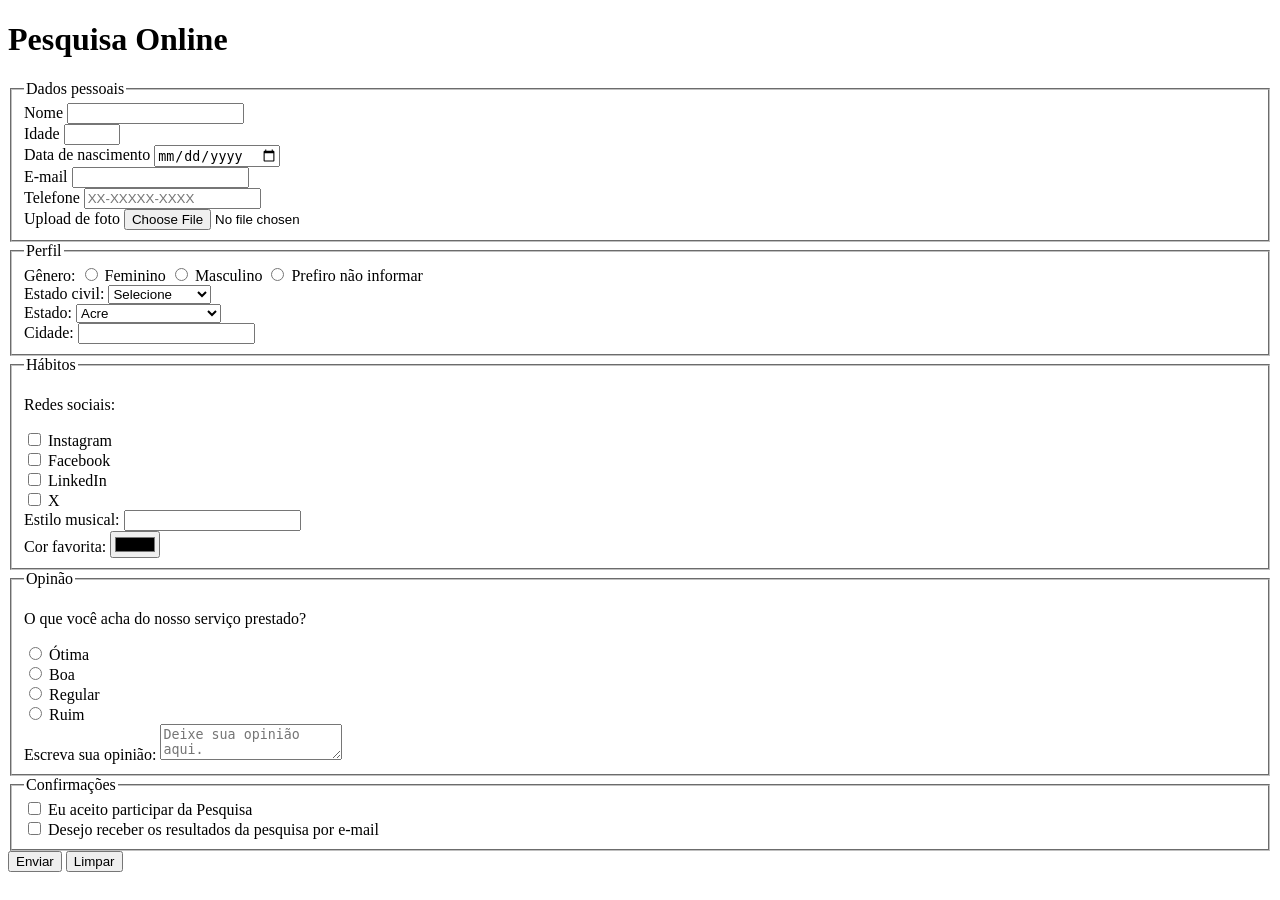
==== index.html @ 0c801239 "adicionado sessao de confirmacao" ====
<!DOCTYPE html>
<html lang="pt-BR">

<head>
    <meta charset="UTF-8">
    <meta name="viewport" content="width=device-width, initial-scale=1.0">
    <title>Pesquisa Culturama</title>
</head>

<body>
    <header>
        <h1>Pesquisa Online</h1>
    </header>
    <section>
        <form action="" method="get">
            <fieldset>
                <!-- Dados pessoais -->
                <legend>Dados pessoais</legend>
                <label for="name">Nome</label>
                <input id="name" type="text" name="userName" required>
                <br>
                <label for="age">Idade</label>
                <input id="age" type="number" name="userAge" min="12" max="100" required>
                <br>
                <label for="birthDate">Data de nascimento</label>
                <input id="birthDate" type="date" name="userBirthDate">
                <br>
                <label for="email">E-mail</label>
                <input id="email" type="email" name="userEmail" required>
                <br>
                <label for="phone">Telefone</label>
                <input id="phone" type="tel" name="userPhone" pattern="[0-9]{11}" placeholder="XX-XXXXX-XXXX">
                <br>
                <label for="image">Upload de foto</label>
                <input id="image" type="file" accept="image/*" name="userImage">
                <br>
            </fieldset>

            <fieldset>
                <legend>Perfil</legend>

                <label for="userGender">Gênero:</label>
                <input id="fem" type="radio" name="userGender" value="Feminino">
                <label for="fem">Feminino</label>
                <input id="male" type="radio" name="userGender" value="Masculino">
                <label for="male">Masculino</label>
                <input id="notInformed" type="radio" name="userGender" value="notInformed">
                <label for="notInformed">Prefiro não informar</label>
                <br>
                <label for="maritalStatus">Estado civil:</label>
                <select id="maritalStatus" name="userMaritalStatus">
                    <option value="notInformed">Selecione</option>
                    <option value="casado">Casado</option>
                    <option value="solteiro">Solteiro</option>
                    <option value="divorciado">Divorciado</option>
                    <option value="uniao_estavel">União estável</option>
                    <option value="viuvo">Viúvo</option>
                    <br>
                </select>
                <br>
                <label for="state">Estado:</label>
                <select id="state" name="userState" required>
                    <option value="acre">Acre</option>
                    <option value="alagoas">Alagoas</option>
                    <option value="amapa">Amapá</option>
                    <option value="amazonas">Amazonas</option>
                    <option value="bahia">Bahia</option>
                    <option value="ceara">Ceará</option>
                    <option value="distritoFederal">Distrito Federal</option>
                    <option value="espiritoSanto">Espírito Santo</option>
                    <option value="goias">Goiás</option>
                    <option value="maranhao">Maranhão</option>
                    <option value="matoGrossoDoSul">Mato Grosso do Sul</option>
                    <option value="matoGrosso">Mato Grosso</option>
                    <option value="minasGerais">Minas Gerais</option>
                    <option value="para">Pará</option>
                    <option value="paraiba">Paraíba</option>
                    <option value="parana">Paraná</option>
                    <option value="pernambuco">Pernambuco</option>
                    <option value="piaui">Piauí</option>
                    <option value="rioGrandeDoNorte">Rio Grande do Norte</option>
                    <option value="rioDeJaneiro">Rio de Janeiro</option>
                    <option value="rioGrandeDoNorte">Rio Grande do Norte</option>
                    <option value="rioGrandeDoSul">Rio Grande do Sul</option>
                    <option value="rondonia">Rondônia</option>
                    <option value="roraima">Roraima</option>
                    <option value="santaCatarina">Santa Catarina</option>
                    <option value="saoPaulo">São Paulo</option>
                    <option value="sergipe">Sergipe</option>
                    <option value="tocantins">Tocantins</option>
                </select>
                <br>
                <label for="city">Cidade:</label>
                <input id="city" type="text" name="userCity">
            </fieldset>


            <fieldset>
                <legend>Hábitos</legend>

                <p>Redes sociais:</p>
                <input id="instagram" type="checkbox" name="social" value="instagram">
                <label for="instagram">Instagram</label>
                <br>
                <input id="facebook" type="checkbox" name="social" value="facebook">
                <label for="facebook">Facebook</label>
                <br>
                <input id="linkedin" type="checkbox" name="social" value="linkedin">
                <label for="linkedin">LinkedIn</label>
                <br>
                <input id="x" type="checkbox" name="social" value="x">
                <label for="x">X</label>
                <br>

                <label for="musicStyle">Estilo musical:</label>
                <input list="styleTTypes" id="musicStyle" name="userMusicStyle" type="text">
                <datalist id="styleTTypes">
                    <option value="Rock">
                    <option value="Pop">
                    <option value="Eletrônica">
                    <option value="Clássica">
                    <option value="Jazz">
                    <option value="MPB">
                </datalist>
                <br>

                <label for="favoriteColor">Cor favorita:</label>
                <input type="color" id="favoriteColor" name="userFavoriteColor">
            </fieldset>

            <fieldset>
                <legend>Opinão</legend>
                <p>O que você acha do nosso serviço prestado?</p>

                <input id="otm" type="radio" name="userSatisfaction" value="otima">
                <label for="otm">Ótima</label><br>
                <input id="boa" type="radio" name="userSatisfaction" value="boa">
                <label for="boa">Boa</label><br>
                <input id="regula" type="radio" name="userSatisfaction" value="regula">
                <label for="regula">Regular</label><br>
                <input id="ruim" type="radio" name="userSatisfaction" value="ruim">
                <label for="ruim">Ruim</label>
                <br>

                <label for="comment">Escreva sua opinião:</label>
                <textarea name="UserComent" id="comment" placeholder="Deixe sua opinião aqui."></textarea>
            </fieldset>

            <fieldset>
                <legend>Confirmações</legend>
                <input type="checkbox" id="userLgpdTerm" name="userLgpd" value="accepted" required>
                <label for="userLgpdTerm">Eu aceito participar da Pesquisa</label>
                <br>
                <input type="checkbox" id="getResult" name="userGetResult" value="yes">
                <label for="getResult">Desejo receber os resultados da pesquisa por e-mail</label>
            </fieldset>


            <!-- botão de envio -->
            <button type="submit">Enviar</button>
            <button type="reset">Limpar</button>
        </form>
    </section>
</body>

</html>
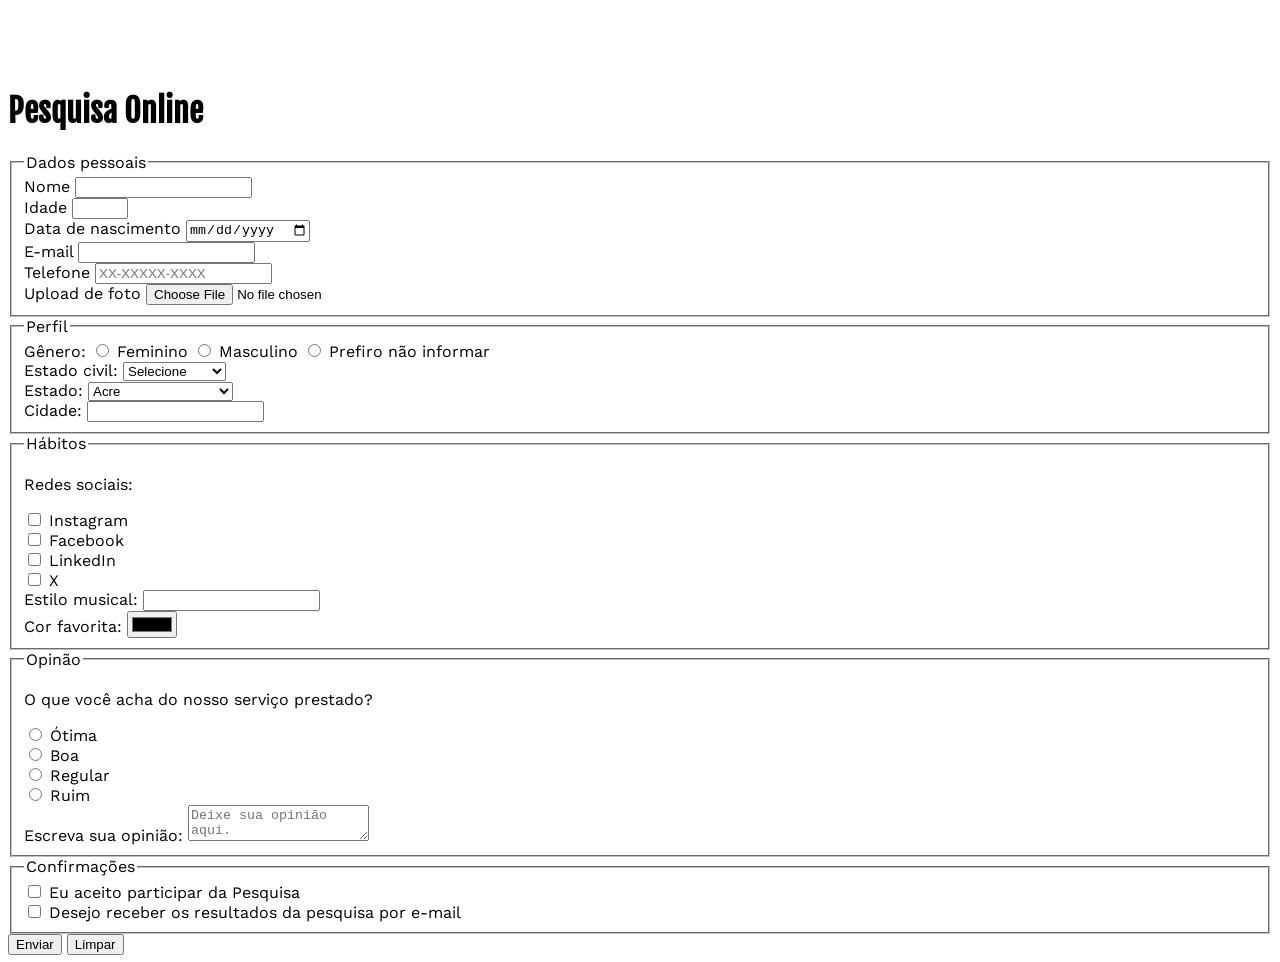
==== commit 7c826810: "imagens e fonte" ====
--- a/index.html
+++ b/index.html
@@ -4,11 +4,17 @@
 <head>
     <meta charset="UTF-8">
     <meta name="viewport" content="width=device-width, initial-scale=1.0">
+    <link rel="icon" href="culturama-favicon.png">
+    <link rel="stylesheet" href="css/style.css">
+    <link rel="preconnect" href="https://fonts.googleapis.com">
+    <link rel="preconnect" href="https://fonts.gstatic.com" crossorigin>
+    <link href="https://fonts.googleapis.com/css2?family=Fjalla+One&family=Work+Sans&display=swap" rel="stylesheet">
     <title>Pesquisa Culturama</title>
 </head>
 
 <body>
     <header>
+        <img src="img/logo-culturama.png" alt="logo culturama">
         <h1>Pesquisa Online</h1>
     </header>
     <section>
--- a/css/style.css
+++ b/css/style.css
@@ -0,0 +1,6 @@
+h1{
+    font-family: 'Fjalla One', sans-serif;
+}
+body{
+    font-family: 'Work Sans', sans-serif;
+}
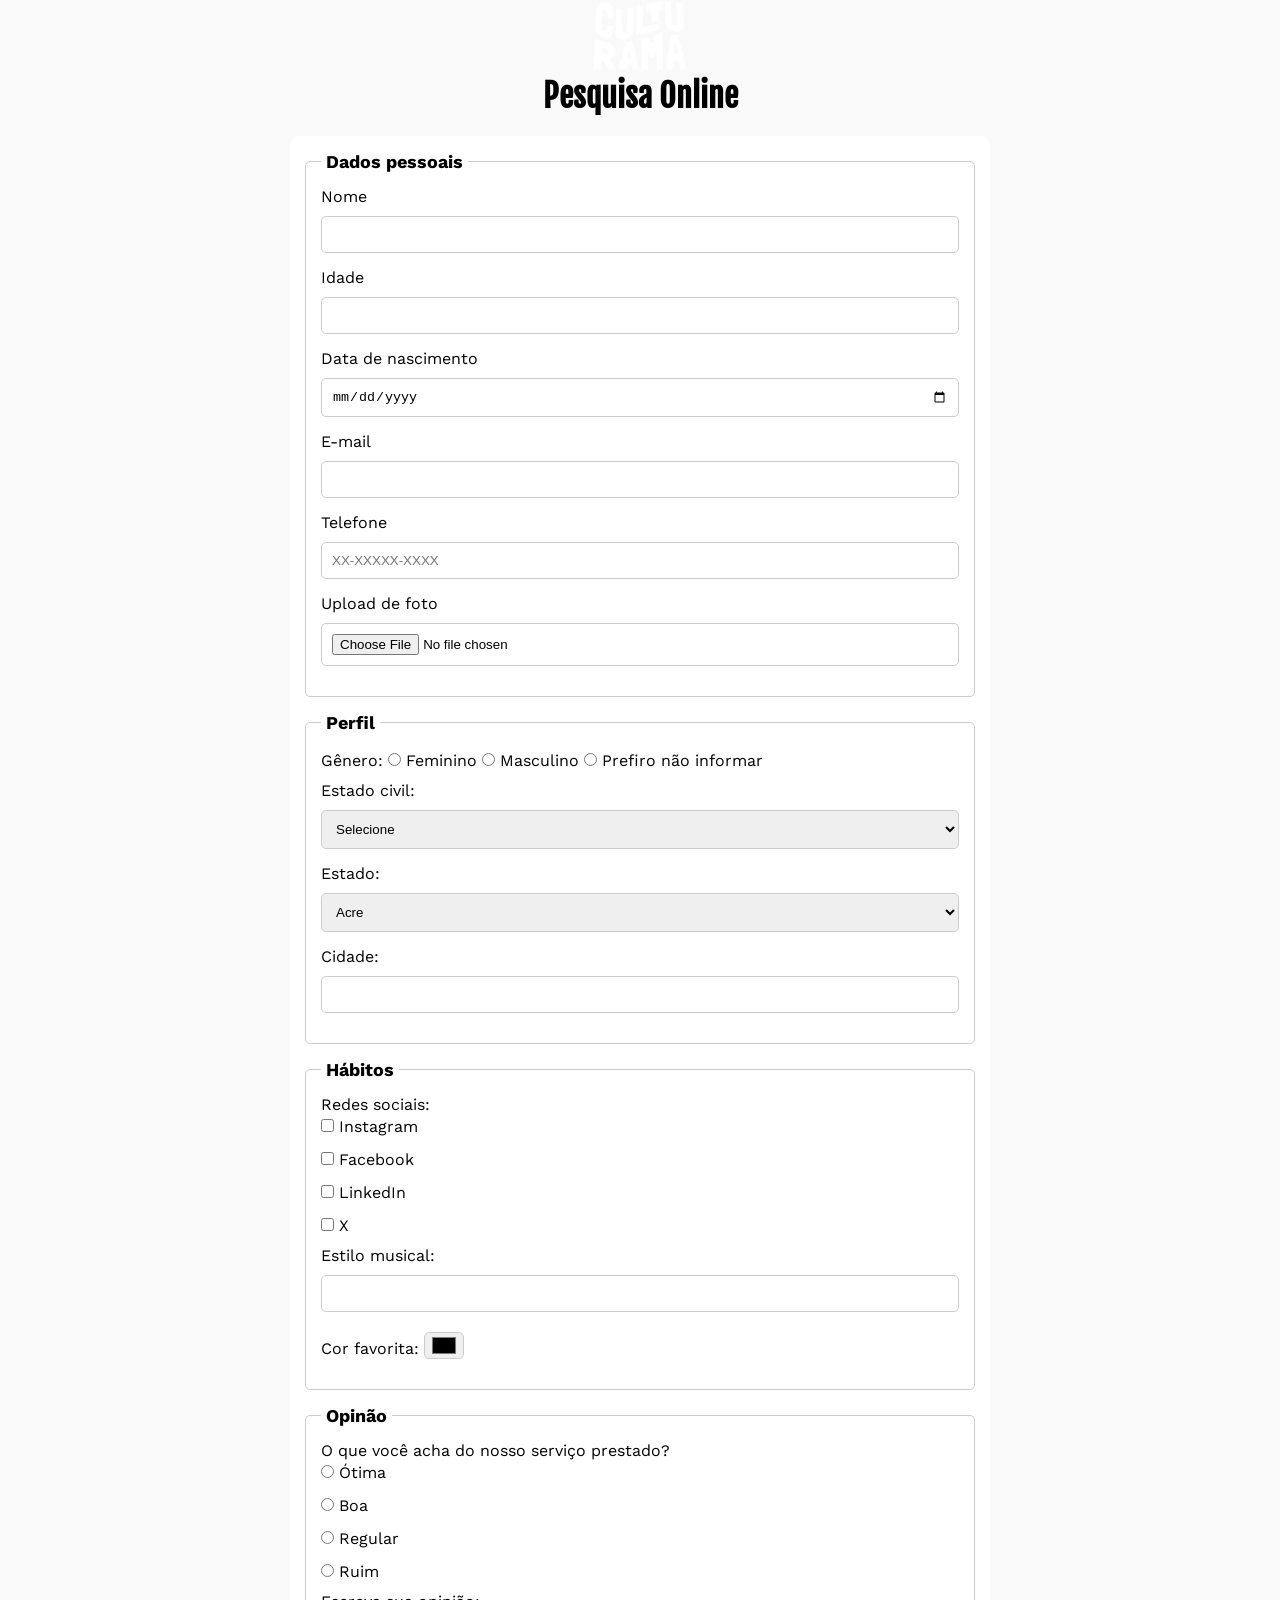
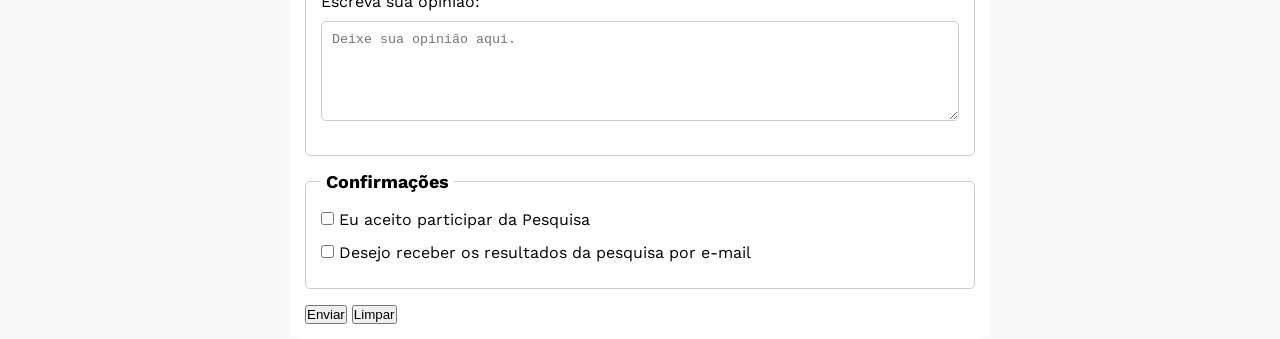
==== commit 87edfbcd: "css" ====
--- a/index.html
+++ b/index.html
@@ -13,160 +13,162 @@
 </head>
 
 <body>
-    <header>
-        <img src="img/logo-culturama.png" alt="logo culturama">
-        <h1>Pesquisa Online</h1>
-    </header>
-    <section>
-        <form action="" method="get">
-            <fieldset>
-                <!-- Dados pessoais -->
-                <legend>Dados pessoais</legend>
-                <label for="name">Nome</label>
-                <input id="name" type="text" name="userName" required>
-                <br>
-                <label for="age">Idade</label>
-                <input id="age" type="number" name="userAge" min="12" max="100" required>
-                <br>
-                <label for="birthDate">Data de nascimento</label>
-                <input id="birthDate" type="date" name="userBirthDate">
-                <br>
-                <label for="email">E-mail</label>
-                <input id="email" type="email" name="userEmail" required>
-                <br>
-                <label for="phone">Telefone</label>
-                <input id="phone" type="tel" name="userPhone" pattern="[0-9]{11}" placeholder="XX-XXXXX-XXXX">
-                <br>
-                <label for="image">Upload de foto</label>
-                <input id="image" type="file" accept="image/*" name="userImage">
-                <br>
-            </fieldset>
+    <main>
+        <header>
+            <img src="img/logo-culturama.png" alt="logo culturama">
+            <h1>Pesquisa Online</h1>
+        </header>
+        <section>
+            <form action="" method="get">
+                <fieldset>
+                    <!-- Dados pessoais -->
+                    <legend>Dados pessoais</legend>
+                    <label for="name">Nome</label>
+                    <input id="name" type="text" name="userName" required>
+                    <br>
+                    <label for="age">Idade</label>
+                    <input id="age" type="number" name="userAge" min="12" max="100" required>
+                    <br>
+                    <label for="birthDate">Data de nascimento</label>
+                    <input id="birthDate" type="date" name="userBirthDate">
+                    <br>
+                    <label for="email">E-mail</label>
+                    <input id="email" type="email" name="userEmail" required>
+                    <br>
+                    <label for="phone">Telefone</label>
+                    <input id="phone" type="tel" name="userPhone" pattern="[0-9]{11}" placeholder="XX-XXXXX-XXXX">
+                    <br>
+                    <label for="image">Upload de foto</label>
+                    <input id="image" type="file" accept="image/*" name="userImage">
+                    <br>
+                </fieldset>
 
-            <fieldset>
-                <legend>Perfil</legend>
+                <fieldset>
+                    <legend>Perfil</legend>
 
-                <label for="userGender">Gênero:</label>
-                <input id="fem" type="radio" name="userGender" value="Feminino">
-                <label for="fem">Feminino</label>
-                <input id="male" type="radio" name="userGender" value="Masculino">
-                <label for="male">Masculino</label>
-                <input id="notInformed" type="radio" name="userGender" value="notInformed">
-                <label for="notInformed">Prefiro não informar</label>
-                <br>
-                <label for="maritalStatus">Estado civil:</label>
-                <select id="maritalStatus" name="userMaritalStatus">
-                    <option value="notInformed">Selecione</option>
-                    <option value="casado">Casado</option>
-                    <option value="solteiro">Solteiro</option>
-                    <option value="divorciado">Divorciado</option>
-                    <option value="uniao_estavel">União estável</option>
-                    <option value="viuvo">Viúvo</option>
+                    <label for="userGender">Gênero:</label>
+                    <input id="fem" type="radio" name="userGender" value="Feminino">
+                    <label for="fem">Feminino</label>
+                    <input id="male" type="radio" name="userGender" value="Masculino">
+                    <label for="male">Masculino</label>
+                    <input id="notInformed" type="radio" name="userGender" value="notInformed">
+                    <label for="notInformed">Prefiro não informar</label>
                     <br>
-                </select>
-                <br>
-                <label for="state">Estado:</label>
-                <select id="state" name="userState" required>
-                    <option value="acre">Acre</option>
-                    <option value="alagoas">Alagoas</option>
-                    <option value="amapa">Amapá</option>
-                    <option value="amazonas">Amazonas</option>
-                    <option value="bahia">Bahia</option>
-                    <option value="ceara">Ceará</option>
-                    <option value="distritoFederal">Distrito Federal</option>
-                    <option value="espiritoSanto">Espírito Santo</option>
-                    <option value="goias">Goiás</option>
-                    <option value="maranhao">Maranhão</option>
-                    <option value="matoGrossoDoSul">Mato Grosso do Sul</option>
-                    <option value="matoGrosso">Mato Grosso</option>
-                    <option value="minasGerais">Minas Gerais</option>
-                    <option value="para">Pará</option>
-                    <option value="paraiba">Paraíba</option>
-                    <option value="parana">Paraná</option>
-                    <option value="pernambuco">Pernambuco</option>
-                    <option value="piaui">Piauí</option>
-                    <option value="rioGrandeDoNorte">Rio Grande do Norte</option>
-                    <option value="rioDeJaneiro">Rio de Janeiro</option>
-                    <option value="rioGrandeDoNorte">Rio Grande do Norte</option>
-                    <option value="rioGrandeDoSul">Rio Grande do Sul</option>
-                    <option value="rondonia">Rondônia</option>
-                    <option value="roraima">Roraima</option>
-                    <option value="santaCatarina">Santa Catarina</option>
-                    <option value="saoPaulo">São Paulo</option>
-                    <option value="sergipe">Sergipe</option>
-                    <option value="tocantins">Tocantins</option>
-                </select>
-                <br>
-                <label for="city">Cidade:</label>
-                <input id="city" type="text" name="userCity">
-            </fieldset>
+                    <label for="maritalStatus">Estado civil:</label>
+                    <select id="maritalStatus" name="userMaritalStatus">
+                        <option value="notInformed">Selecione</option>
+                        <option value="casado">Casado</option>
+                        <option value="solteiro">Solteiro</option>
+                        <option value="divorciado">Divorciado</option>
+                        <option value="uniao_estavel">União estável</option>
+                        <option value="viuvo">Viúvo</option>
+                        <br>
+                    </select>
+                    <br>
+                    <label for="state">Estado:</label>
+                    <select id="state" name="userState" required>
+                        <option value="acre">Acre</option>
+                        <option value="alagoas">Alagoas</option>
+                        <option value="amapa">Amapá</option>
+                        <option value="amazonas">Amazonas</option>
+                        <option value="bahia">Bahia</option>
+                        <option value="ceara">Ceará</option>
+                        <option value="distritoFederal">Distrito Federal</option>
+                        <option value="espiritoSanto">Espírito Santo</option>
+                        <option value="goias">Goiás</option>
+                        <option value="maranhao">Maranhão</option>
+                        <option value="matoGrossoDoSul">Mato Grosso do Sul</option>
+                        <option value="matoGrosso">Mato Grosso</option>
+                        <option value="minasGerais">Minas Gerais</option>
+                        <option value="para">Pará</option>
+                        <option value="paraiba">Paraíba</option>
+                        <option value="parana">Paraná</option>
+                        <option value="pernambuco">Pernambuco</option>
+                        <option value="piaui">Piauí</option>
+                        <option value="rioGrandeDoNorte">Rio Grande do Norte</option>
+                        <option value="rioDeJaneiro">Rio de Janeiro</option>
+                        <option value="rioGrandeDoNorte">Rio Grande do Norte</option>
+                        <option value="rioGrandeDoSul">Rio Grande do Sul</option>
+                        <option value="rondonia">Rondônia</option>
+                        <option value="roraima">Roraima</option>
+                        <option value="santaCatarina">Santa Catarina</option>
+                        <option value="saoPaulo">São Paulo</option>
+                        <option value="sergipe">Sergipe</option>
+                        <option value="tocantins">Tocantins</option>
+                    </select>
+                    <br>
+                    <label for="city">Cidade:</label>
+                    <input id="city" type="text" name="userCity">
+                </fieldset>
 
 
-            <fieldset>
-                <legend>Hábitos</legend>
+                <fieldset>
+                    <legend>Hábitos</legend>
 
-                <p>Redes sociais:</p>
-                <input id="instagram" type="checkbox" name="social" value="instagram">
-                <label for="instagram">Instagram</label>
-                <br>
-                <input id="facebook" type="checkbox" name="social" value="facebook">
-                <label for="facebook">Facebook</label>
-                <br>
-                <input id="linkedin" type="checkbox" name="social" value="linkedin">
-                <label for="linkedin">LinkedIn</label>
-                <br>
-                <input id="x" type="checkbox" name="social" value="x">
-                <label for="x">X</label>
-                <br>
+                    <p>Redes sociais:</p>
+                    <input id="instagram" type="checkbox" name="social" value="instagram">
+                    <label for="instagram">Instagram</label>
+                    <br>
+                    <input id="facebook" type="checkbox" name="social" value="facebook">
+                    <label for="facebook">Facebook</label>
+                    <br>
+                    <input id="linkedin" type="checkbox" name="social" value="linkedin">
+                    <label for="linkedin">LinkedIn</label>
+                    <br>
+                    <input id="x" type="checkbox" name="social" value="x">
+                    <label for="x">X</label>
+                    <br>
 
-                <label for="musicStyle">Estilo musical:</label>
-                <input list="styleTTypes" id="musicStyle" name="userMusicStyle" type="text">
-                <datalist id="styleTTypes">
-                    <option value="Rock">
-                    <option value="Pop">
-                    <option value="Eletrônica">
-                    <option value="Clássica">
-                    <option value="Jazz">
-                    <option value="MPB">
-                </datalist>
-                <br>
+                    <label for="musicStyle">Estilo musical:</label>
+                    <input list="styleTTypes" id="musicStyle" name="userMusicStyle" type="text">
+                    <datalist id="styleTTypes">
+                        <option value="Rock">
+                        <option value="Pop">
+                        <option value="Eletrônica">
+                        <option value="Clássica">
+                        <option value="Jazz">
+                        <option value="MPB">
+                    </datalist>
+                    <br>
 
-                <label for="favoriteColor">Cor favorita:</label>
-                <input type="color" id="favoriteColor" name="userFavoriteColor">
-            </fieldset>
+                    <label for="favoriteColor">Cor favorita:</label>
+                    <input type="color" id="favoriteColor" name="userFavoriteColor">
+                </fieldset>
 
-            <fieldset>
-                <legend>Opinão</legend>
-                <p>O que você acha do nosso serviço prestado?</p>
+                <fieldset>
+                    <legend>Opinão</legend>
+                    <p>O que você acha do nosso serviço prestado?</p>
 
-                <input id="otm" type="radio" name="userSatisfaction" value="otima">
-                <label for="otm">Ótima</label><br>
-                <input id="boa" type="radio" name="userSatisfaction" value="boa">
-                <label for="boa">Boa</label><br>
-                <input id="regula" type="radio" name="userSatisfaction" value="regula">
-                <label for="regula">Regular</label><br>
-                <input id="ruim" type="radio" name="userSatisfaction" value="ruim">
-                <label for="ruim">Ruim</label>
-                <br>
+                    <input id="otm" type="radio" name="userSatisfaction" value="otima">
+                    <label for="otm">Ótima</label><br>
+                    <input id="boa" type="radio" name="userSatisfaction" value="boa">
+                    <label for="boa">Boa</label><br>
+                    <input id="regula" type="radio" name="userSatisfaction" value="regula">
+                    <label for="regula">Regular</label><br>
+                    <input id="ruim" type="radio" name="userSatisfaction" value="ruim">
+                    <label for="ruim">Ruim</label>
+                    <br>
 
-                <label for="comment">Escreva sua opinião:</label>
-                <textarea name="UserComent" id="comment" placeholder="Deixe sua opinião aqui."></textarea>
-            </fieldset>
+                    <label for="comment">Escreva sua opinião:</label>
+                    <textarea name="UserComent" id="comment" placeholder="Deixe sua opinião aqui."></textarea>
+                </fieldset>
 
-            <fieldset>
-                <legend>Confirmações</legend>
-                <input type="checkbox" id="userLgpdTerm" name="userLgpd" value="accepted" required>
-                <label for="userLgpdTerm">Eu aceito participar da Pesquisa</label>
-                <br>
-                <input type="checkbox" id="getResult" name="userGetResult" value="yes">
-                <label for="getResult">Desejo receber os resultados da pesquisa por e-mail</label>
-            </fieldset>
+                <fieldset>
+                    <legend>Confirmações</legend>
+                    <input type="checkbox" id="userLgpdTerm" name="userLgpd" value="accepted" required>
+                    <label for="userLgpdTerm">Eu aceito participar da Pesquisa</label>
+                    <br>
+                    <input type="checkbox" id="getResult" name="userGetResult" value="yes">
+                    <label for="getResult">Desejo receber os resultados da pesquisa por e-mail</label>
+                </fieldset>
 
 
-            <!-- botão de envio -->
-            <button type="submit">Enviar</button>
-            <button type="reset">Limpar</button>
-        </form>
-    </section>
+                <!-- botão de envio -->
+                <button type="submit">Enviar</button>
+                <button type="reset">Limpar</button>
+            </form>
+        </section>
+    </main>
 </body>
 
 </html>
--- a/css/style.css
+++ b/css/style.css
@@ -1,6 +1,76 @@
-h1{
+* {
+    margin: 0;
+    padding: 0;
+    box-sizing: border-box;
+}
+
+body {
+    background-color: #f9f9f9;
+    font-family: 'Work Sans', sans-serif;
+}
+
+main {
+    width: 100%;
+    max-width: 700px;
+    margin: 0 auto;
+}
+
+header {
+    text-align: center;
+    margin-bottom: 20px;
+}
+
+img {
+    width: 100px;
+}
+
+h1 {
     font-family: 'Fjalla One', sans-serif;
 }
-body{
-    font-family: 'Work Sans', sans-serif;
-}+
+form {
+    background-color: #ffffff;
+    padding: 15px;
+    border-radius: 10px;
+}
+
+fieldset {
+    padding: 15px;
+    border: 1px solid #cccccc;
+    border-radius: 5px;
+    margin-bottom: 15px;
+}
+
+legend {
+    font-weight: bold;
+    font-size: 18px;
+    padding: 0 5px;
+}
+
+label {
+    display: inline-block;
+    margin-bottom: 5px;
+}
+
+input, select, textarea {
+    width: 100%;
+    padding: 10px;
+    margin-top: 5px;
+    margin-bottom: 15px;
+    border: 1px solid #cccccc;
+    border-radius: 5px;
+}
+
+textarea {
+    min-height: 100px;
+}
+
+input[type="radio"], input[type="checkbox"] {
+    width: auto;
+}
+
+input[type="color"] {
+    padding: 0 5px;
+    width: 40px;
+}
+
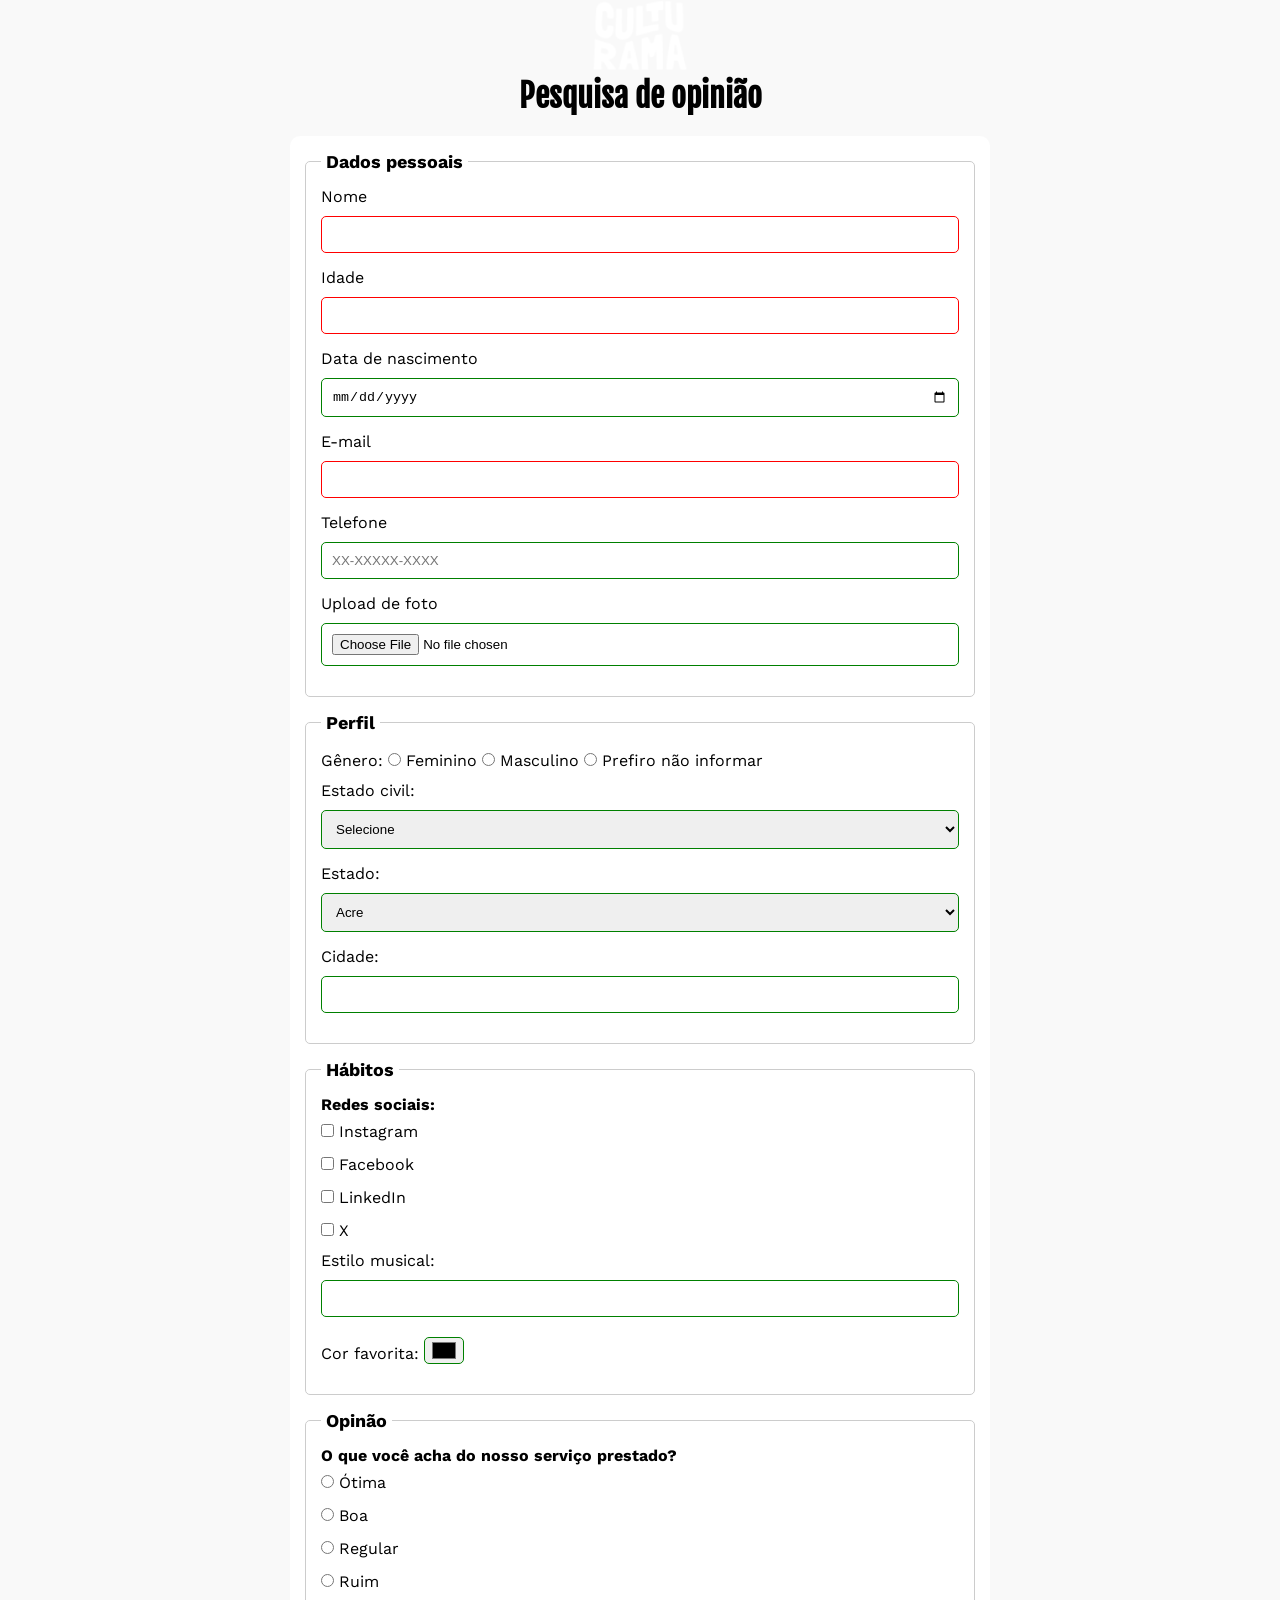
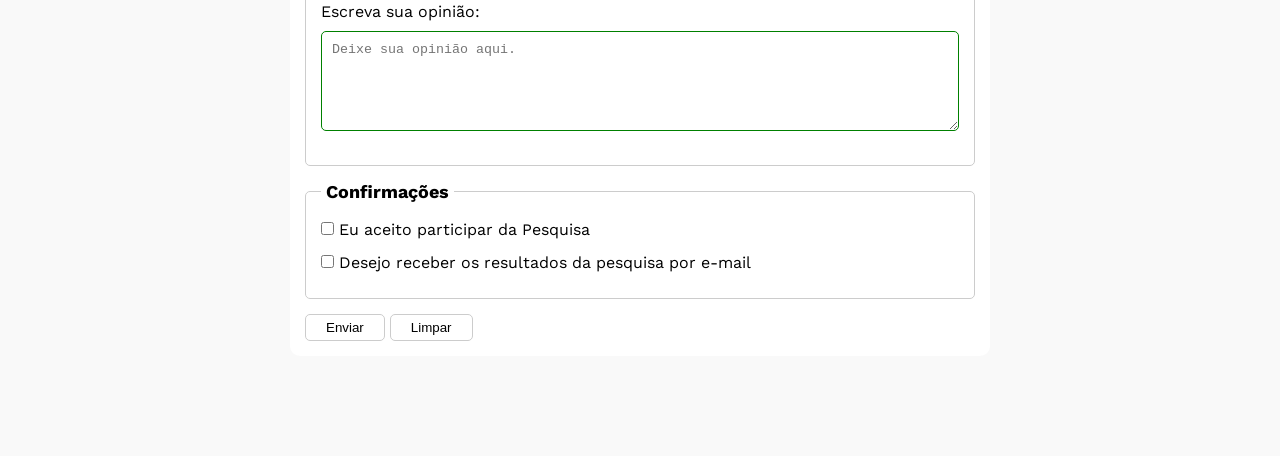
==== commit 24f93e0f: "css button" ====
--- a/index.html
+++ b/index.html
@@ -16,7 +16,7 @@
     <main>
         <header>
             <img src="img/logo-culturama.png" alt="logo culturama">
-            <h1>Pesquisa Online</h1>
+            <h1>Pesquisa de opinião</h1>
         </header>
         <section>
             <form action="" method="get">
--- a/css/style.css
+++ b/css/style.css
@@ -32,6 +32,7 @@
     background-color: #ffffff;
     padding: 15px;
     border-radius: 10px;
+    margin-bottom: 100px;
 }
 
 fieldset {
@@ -50,6 +51,11 @@
 label {
     display: inline-block;
     margin-bottom: 5px;
+}
+
+p {
+    margin-bottom: 5px;
+    font-weight: bold;
 }
 
 input, select, textarea {
@@ -74,3 +80,32 @@
     width: 40px;
 }
 
+input:invalid, 
+select:invalid, 
+textarea:invalid {
+    border-color: red;
+}
+
+input:valid, 
+select:valid, 
+textarea:valid {
+    border-color: green;
+}
+
+button {
+    background-color: #ffffff;
+    padding: 5px 20px;
+    border: 1px solid #cccccc;
+    border-radius: 5px;
+    cursor: pointer;
+}
+
+button[type="submit"]:hover {
+    background-color: #007BFF;
+    color: #ffffff;
+}
+
+button[type="reset"]:hover {
+    background-color: orangered;
+    color: #ffffff;
+}
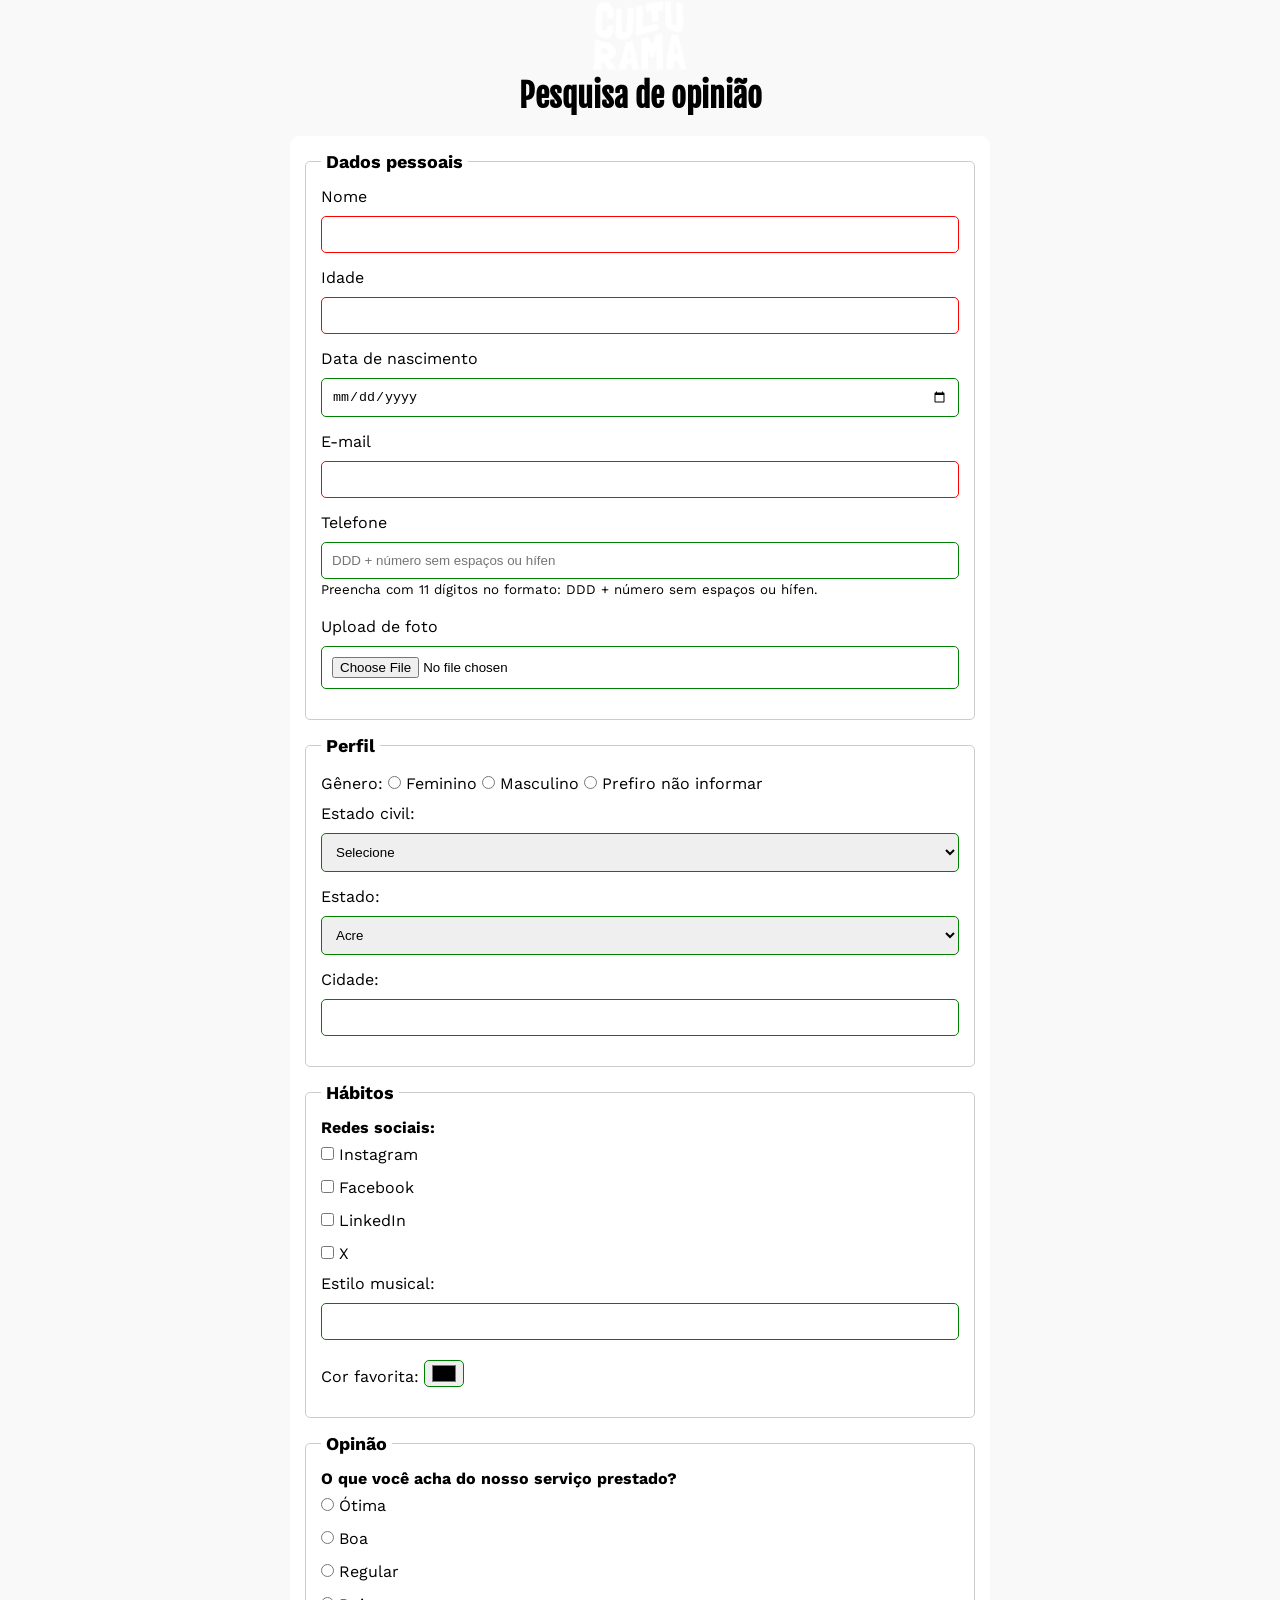
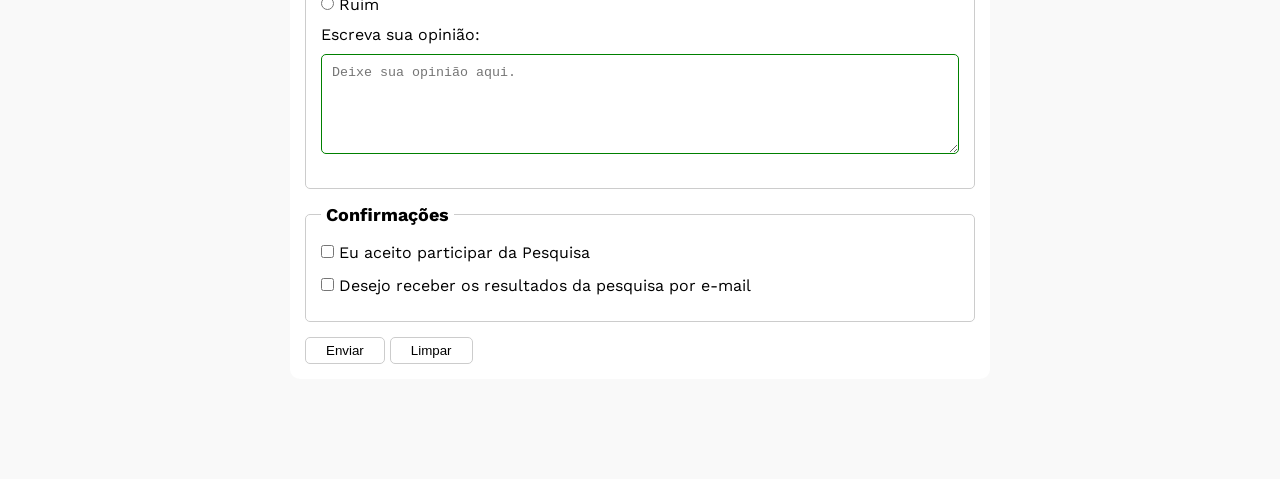
==== commit 1c243412: "Feat: adicionado area ao campo de telefone" ====
--- a/index.html
+++ b/index.html
@@ -19,7 +19,7 @@
             <h1>Pesquisa de opinião</h1>
         </header>
         <section>
-            <form action="" method="get">
+            <form action="sucesso.html" method="get">
                 <fieldset>
                     <!-- Dados pessoais -->
                     <legend>Dados pessoais</legend>
@@ -36,7 +36,8 @@
                     <input id="email" type="email" name="userEmail" required>
                     <br>
                     <label for="phone">Telefone</label>
-                    <input id="phone" type="tel" name="userPhone" pattern="[0-9]{11}" placeholder="XX-XXXXX-XXXX">
+                    <input id="phone" type="tel" name="userPhone" pattern="[0-9]{11}" placeholder="DDD + número sem espaços ou hífen" aria-describedby="phoneHelp">
+                    <small id="phoneHelp">Preencha com 11 dígitos no formato: DDD + número sem espaços ou hífen.</small>
                     <br>
                     <label for="image">Upload de foto</label>
                     <input id="image" type="file" accept="image/*" name="userImage">
--- a/css/style.css
+++ b/css/style.css
@@ -51,6 +51,15 @@
 label {
     display: inline-block;
     margin-bottom: 5px;
+}
+
+input[type="tel"]{
+    margin-bottom: 0;
+}
+
+small{
+    margin-bottom: 20px;
+    display: inline-block;
 }
 
 p {
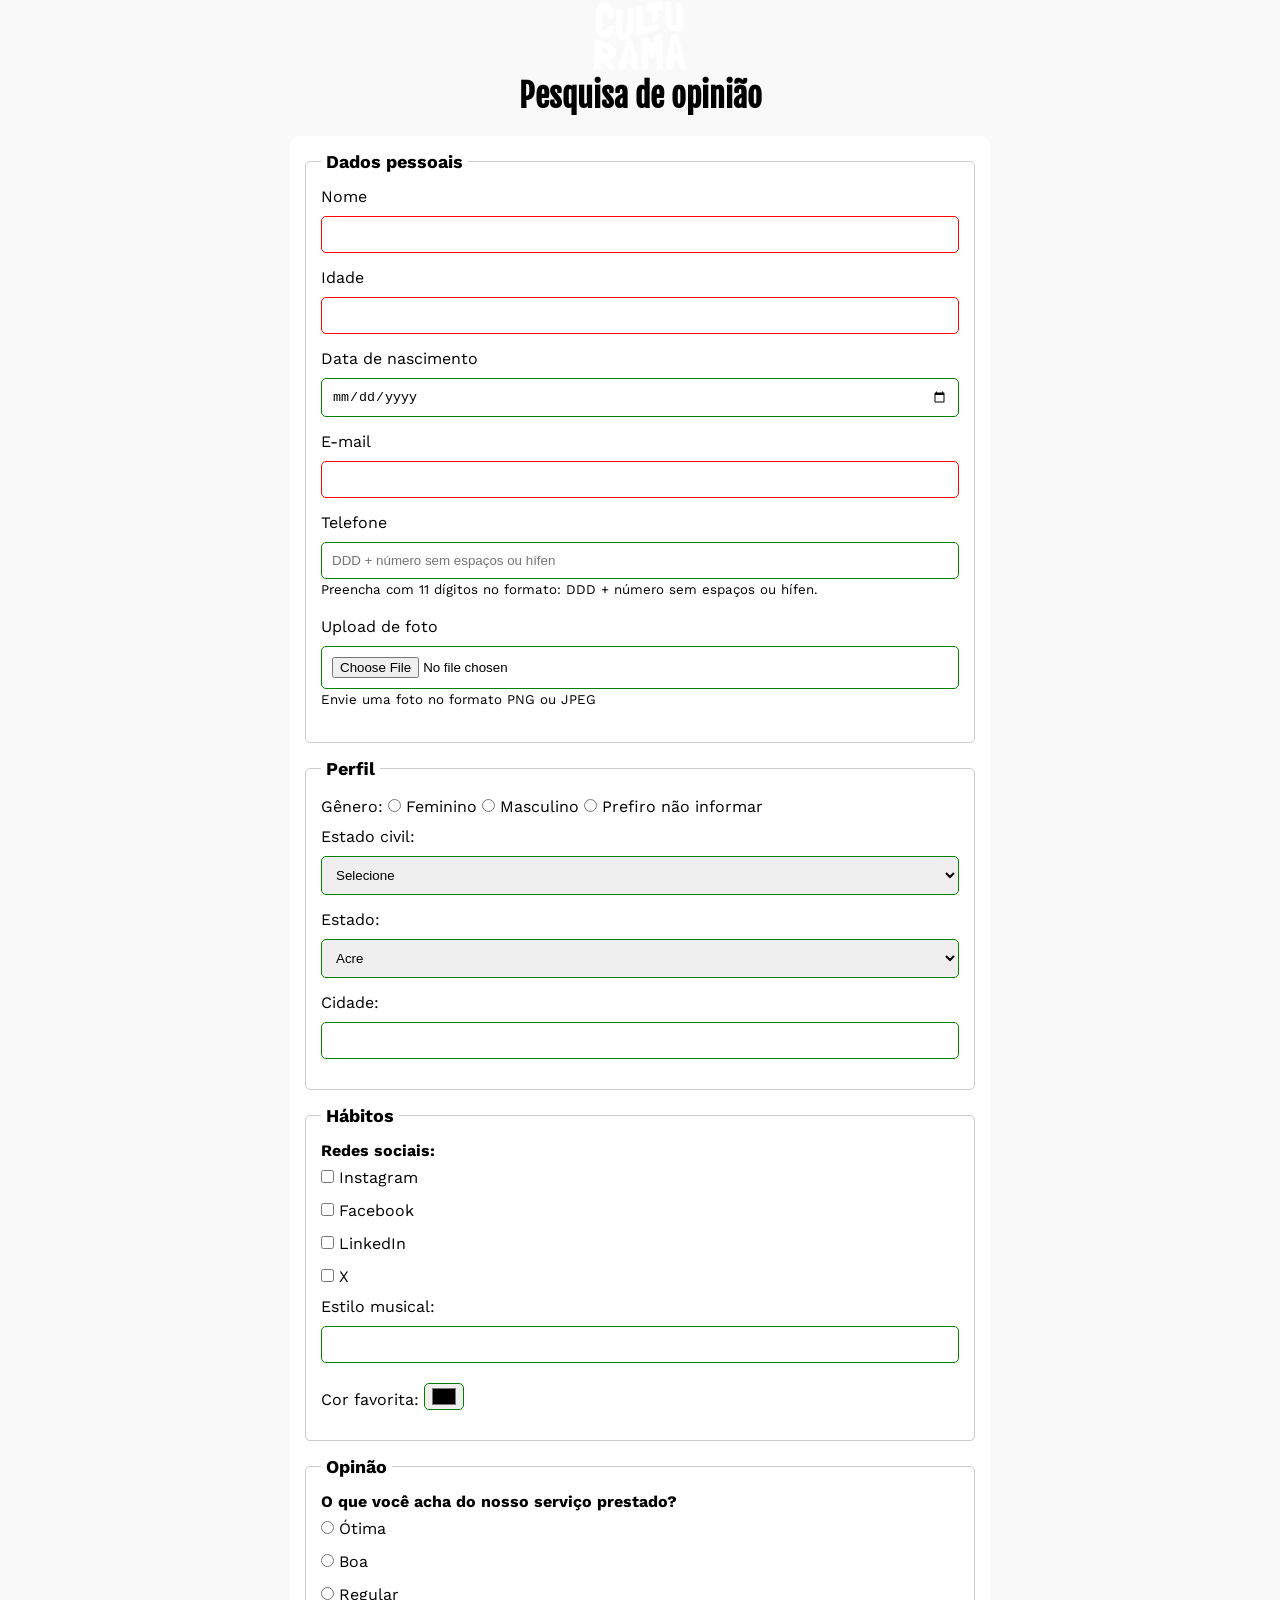
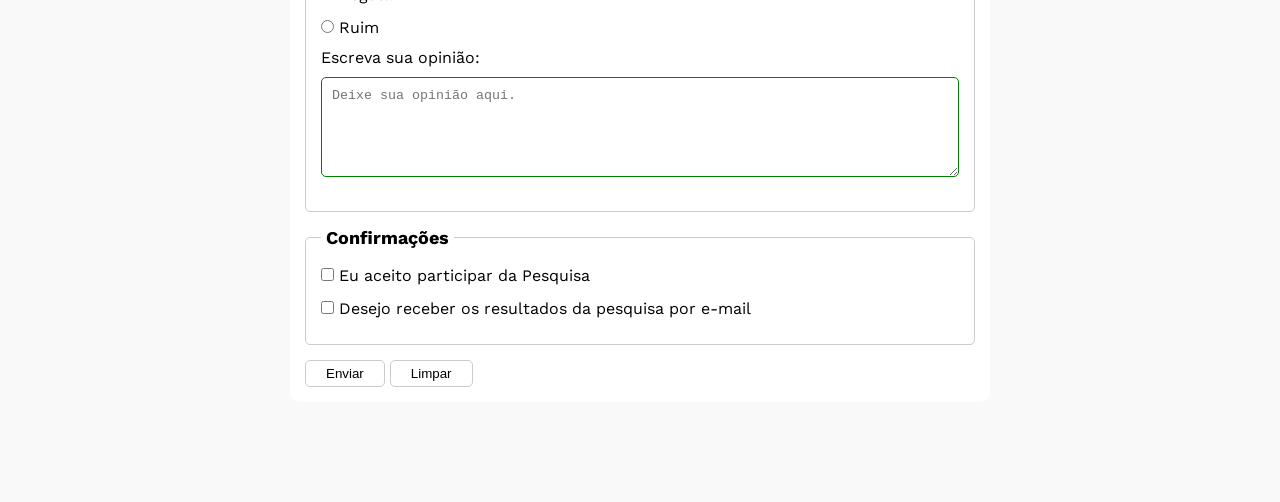
==== commit 1bfa5db4: "feat: adicionado area do campo de foto" ====
--- a/index.html
+++ b/index.html
@@ -40,7 +40,8 @@
                     <small id="phoneHelp">Preencha com 11 dígitos no formato: DDD + número sem espaços ou hífen.</small>
                     <br>
                     <label for="image">Upload de foto</label>
-                    <input id="image" type="file" accept="image/*" name="userImage">
+                    <input id="image" type="file" accept="image/*" name="userImage" aria-describedby="imageHelp">
+                    <small id="imageHelp">Envie uma foto no formato PNG ou JPEG</small>
                     <br>
                 </fieldset>
 
--- a/css/style.css
+++ b/css/style.css
@@ -53,7 +53,8 @@
     margin-bottom: 5px;
 }
 
-input[type="tel"]{
+input[type="tel"],
+input[type="file"]{
     margin-bottom: 0;
 }
 
